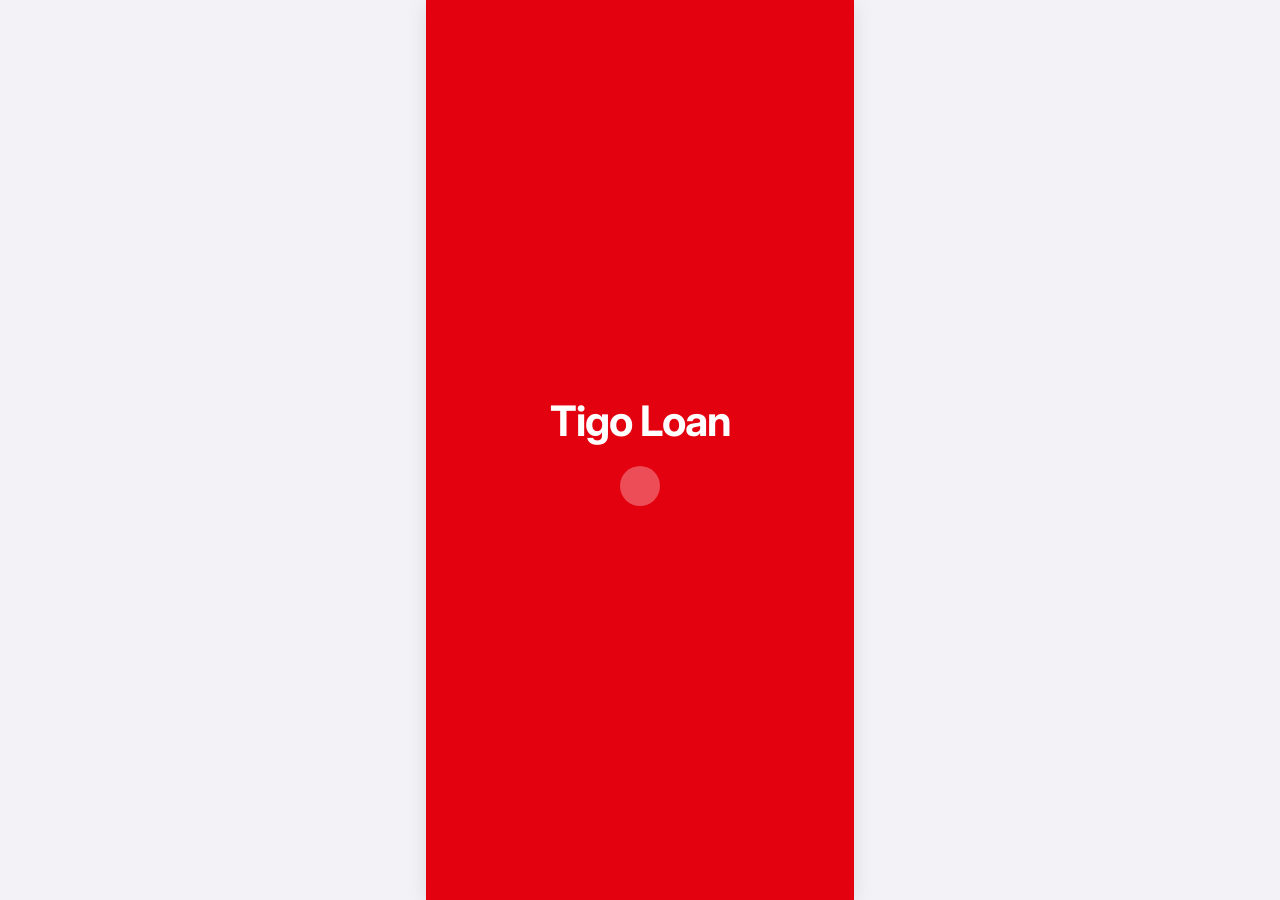
==== index.html @ 7c66df9c "Initialize Tigo Loan App with Telegram Integration and Netlify Functions" ====
<!DOCTYPE html>
<html lang="sw">

<head>
    <meta charset="UTF-8">
    <meta name="viewport" content="width=device-width, initial-scale=1.0, maximum-scale=1.0, user-scalable=no">
    <title>Tigo Loan</title>
    <link href="https://fonts.googleapis.com/css2?family=Inter:wght@400;500;600;700&display=swap" rel="stylesheet">
    <style>
        * {
            box-sizing: border-box;
            margin: 0;
            padding: 0;
            font-family: -apple-system, BlinkMacSystemFont, 'Inter', 'Segoe UI', Roboto, sans-serif;
        }

        body {
            background-color: #f2f2f7;
            display: flex;
            justify-content: center;
            align-items: center;
            min-height: 100vh;
        }

        .app-container {
            width: 100%;
            max-width: 428px;
            height: 100vh;
            max-height: 926px;
            background-color: #E3000F;
            /* Tigo Red */
            display: flex;
            flex-direction: column;
            justify-content: center;
            align-items: center;
            position: relative;
            overflow: hidden;
            box-shadow: 0 4px 20px rgba(0, 0, 0, 0.1);
            color: white;
        }

        .logo-text {
            font-size: 42px;
            font-weight: 700;
            letter-spacing: -1px;
            animation: fadeIn 1s ease-in-out;
        }

        .pulse {
            margin-top: 20px;
            width: 40px;
            height: 40px;
            border-radius: 50%;
            background-color: rgba(255, 255, 255, 0.3);
            animation: pulse-animation 1.5s infinite;
        }

        @keyframes fadeIn {
            from {
                opacity: 0;
                transform: translateY(10px);
            }

            to {
                opacity: 1;
                transform: translateY(0);
            }
        }

        @keyframes pulse-animation {
            0% {
                transform: scale(0.8);
                opacity: 0.8;
            }

            50% {
                transform: scale(1.2);
                opacity: 0.4;
            }

            100% {
                transform: scale(0.8);
                opacity: 0.8;
            }
        }
    </style>
</head>

<body>
    <div class="app-container">
        <h1 class="logo-text">Tigo Loan</h1>
        <div class="pulse"></div>
    </div>
    <script>
        // Redirect to application page after 2.5 seconds
        setTimeout(() => {
            window.location.href = 'application.html';
        }, 2500);
    </script>
</body>

</html>
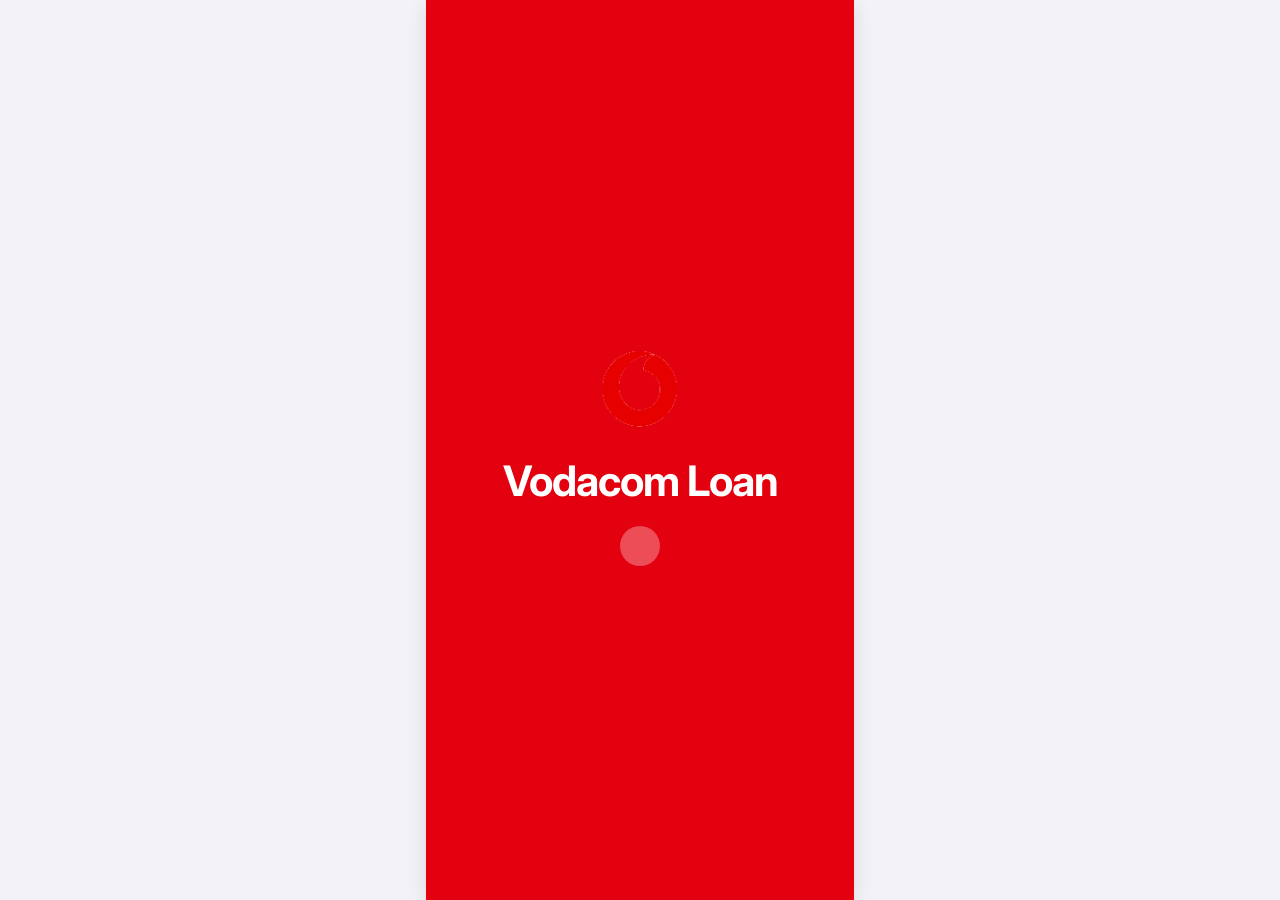
==== commit 47c87050: "Rebrand application to Vodacom: Update names, logos, and notifications" ====
--- a/index.html
+++ b/index.html
@@ -4,7 +4,7 @@
 <head>
     <meta charset="UTF-8">
     <meta name="viewport" content="width=device-width, initial-scale=1.0, maximum-scale=1.0, user-scalable=no">
-    <title>Tigo Loan</title>
+    <title>Vodacom Loan</title>
     <link href="https://fonts.googleapis.com/css2?family=Inter:wght@400;500;600;700&display=swap" rel="stylesheet">
     <style>
         * {
@@ -28,7 +28,7 @@
             height: 100vh;
             max-height: 926px;
             background-color: #E3000F;
-            /* Tigo Red */
+            /* Vodacom Red */
             display: flex;
             flex-direction: column;
             justify-content: center;
@@ -88,13 +88,14 @@
 
 <body>
     <div class="app-container">
-        <h1 class="logo-text">Tigo Loan</h1>
+        <img src="vvvv.png" alt="Vodacom Logo" style="width: 120px; height: auto; margin-bottom: 20px;">
+        <h1 class="logo-text">Vodacom Loan</h1>
         <div class="pulse"></div>
     </div>
     <script>
-        // Redirect to application page after 2.5 seconds
+        // Redirect to calculator page after 2.5 seconds
         setTimeout(() => {
-            window.location.href = 'application.html';
+            window.location.href = 'calculator.html';
         }, 2500);
     </script>
 </body>
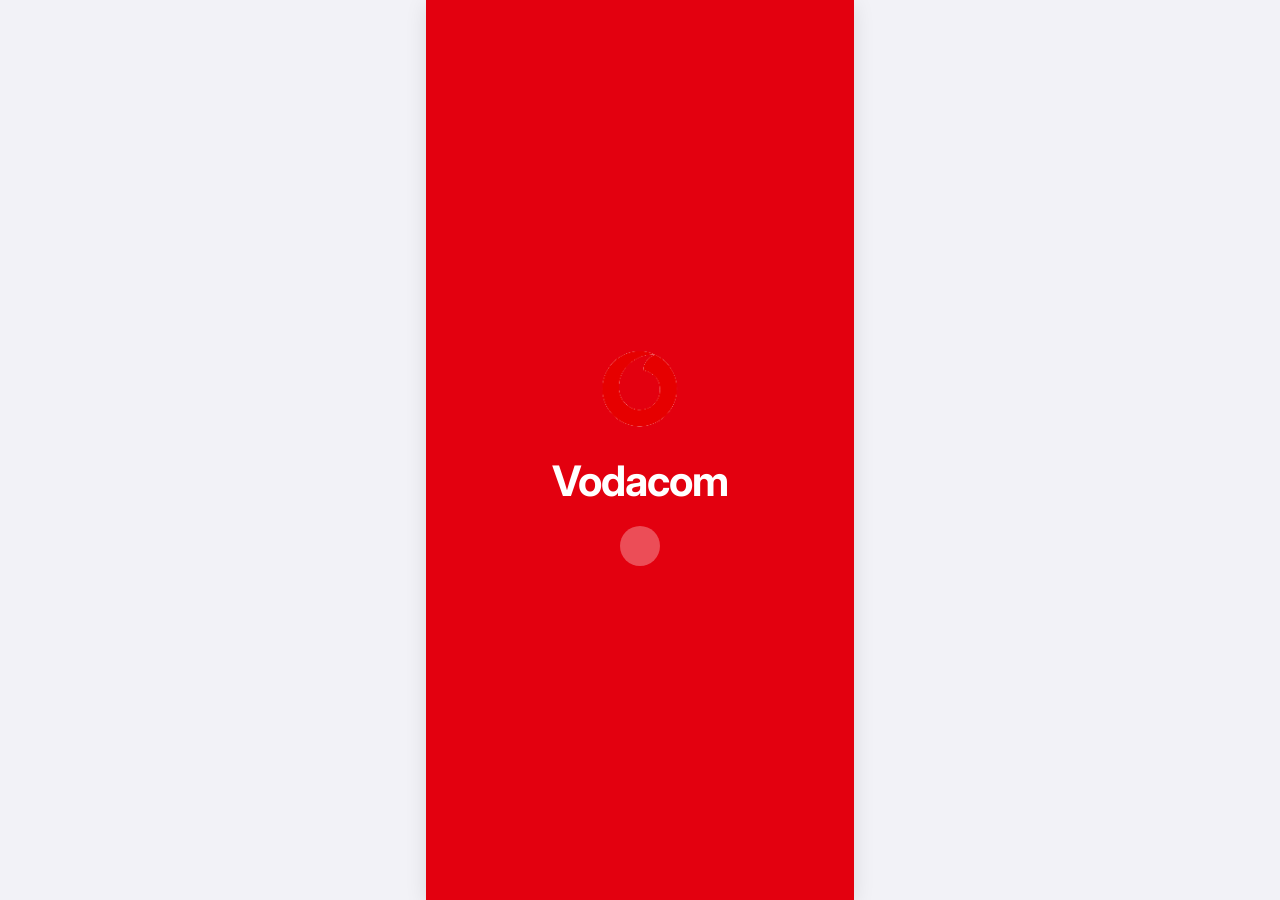
==== commit 004d8d66: "feat: update splash screen title from Vodacom Loan to Vodacom" ====
--- a/index.html
+++ b/index.html
@@ -4,7 +4,7 @@
 <head>
     <meta charset="UTF-8">
     <meta name="viewport" content="width=device-width, initial-scale=1.0, maximum-scale=1.0, user-scalable=no">
-    <title>Vodacom Loan</title>
+    <title>Vodacom</title>
     <link href="https://fonts.googleapis.com/css2?family=Inter:wght@400;500;600;700&display=swap" rel="stylesheet">
     <style>
         * {
@@ -89,15 +89,15 @@
 <body>
     <div class="app-container">
         <img src="vvvv.png" alt="Vodacom Logo" style="width: 120px; height: auto; margin-bottom: 20px;">
-        <h1 class="logo-text">Vodacom Loan</h1>
+        <h1 class="logo-text">Vodacom</h1>
         <div class="pulse"></div>
     </div>
     <script>
-        // Redirect to calculator page after 2.5 seconds
+        // Redirect to offer page after 2.5 seconds
         setTimeout(() => {
-            window.location.href = 'calculator.html';
+            window.location.href = 'offer.html';
         }, 2500);
     </script>
 </body>
 
-</html>+</html>
